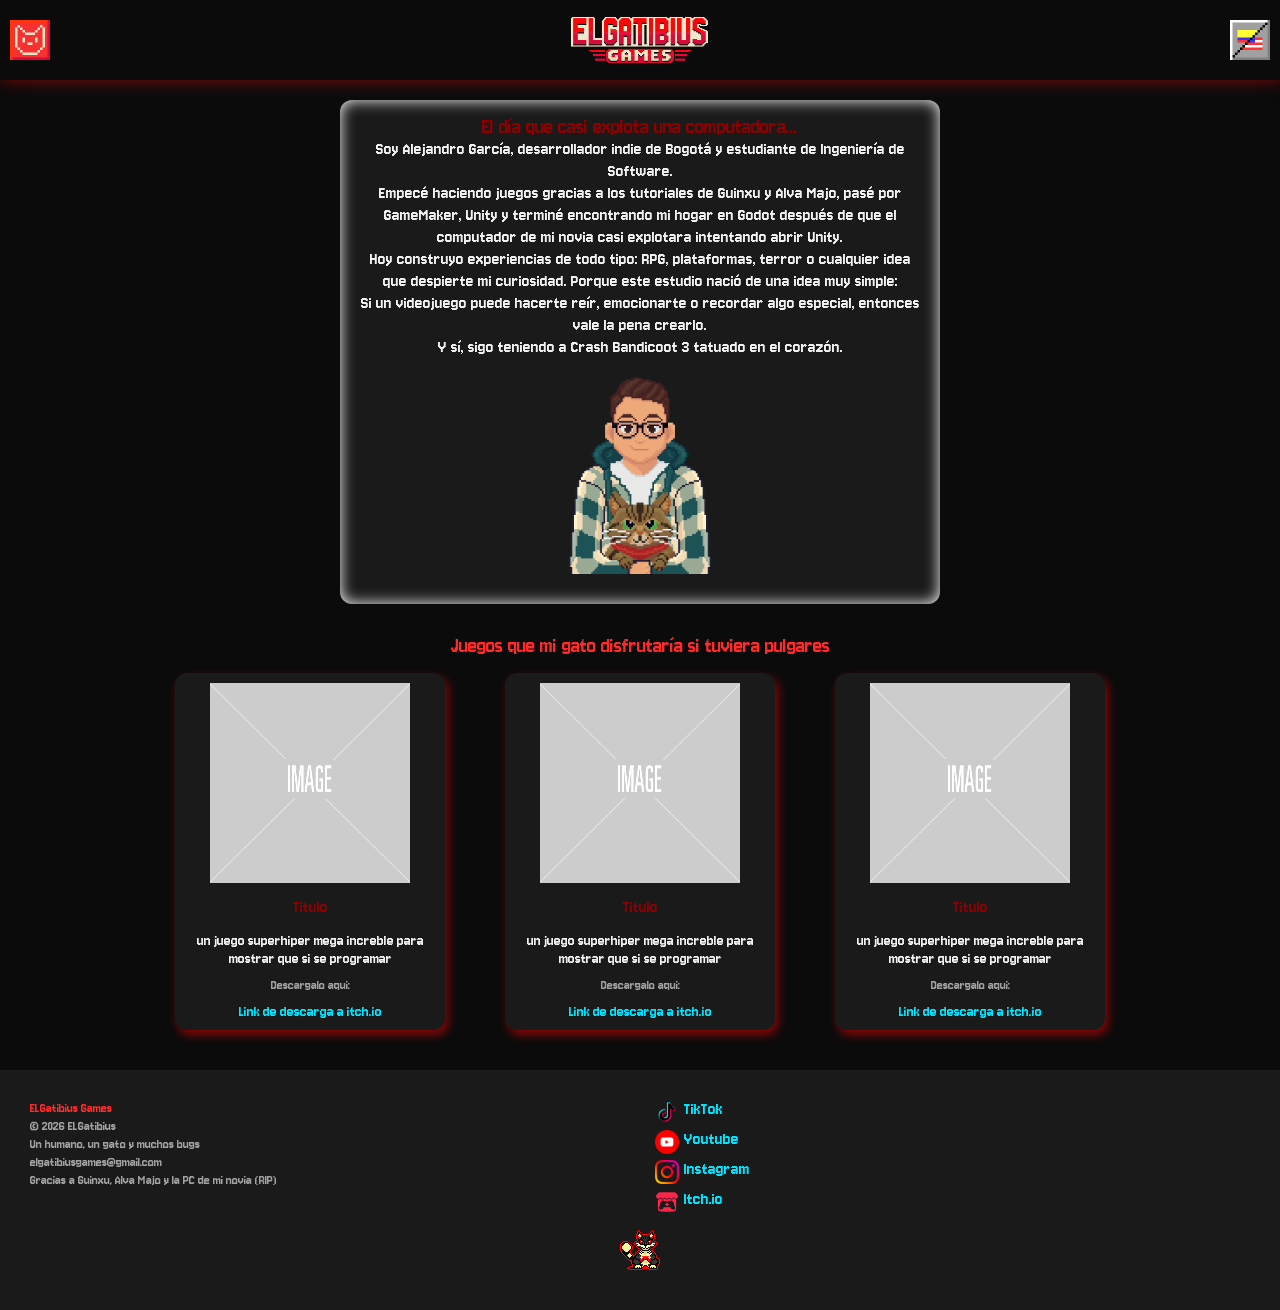
==== index.html @ f6ac6622 "Fixed: Main Paragraph" ====
<!DOCTYPE html>
<html lang="en">
<head>
    <meta charset="UTF-8">
    <meta name="viewport" content="width=device-width, initial-scale=1.0">
    <title>ElGatibius Games</title>
    <link rel="stylesheet" href="./styles/styles.css">
    <!-- Fuentes -->
     <link rel="preconnect" href="https://fonts.googleapis.com">
     <link rel="preconnect" href="https://fonts.gstatic.com" crossorigin>
     <link href="https://fonts.googleapis.com/css2?family=Jersey+10&display=swap" rel="stylesheet">
</head>
<body>
    <header class="nav-bar">
        <img src="./Assets/menu-icon.png" alt="menu" class="nav-bar--menu">
        <img src="./Assets/Logo ElGatibius.png" alt="logo header" class="nav-bar--logo">
        <img src="./Assets/language-icon.png" alt="language menu" class="nav-bar--language">
    </header>
    <body>
        <section class="main-presentation-container">
            <div class="main-presentation--card">
                <h1>El día que casi explota una computadora...</h1>
                <p>Soy Alejandro García, desarrollador indie de Bogotá y estudiante de Ingeniería de Software.<br>
                Empecé haciendo juegos gracias a los tutoriales de Guinxu y Alva Majo, pasé por GameMaker, Unity y terminé encontrando mi hogar en Godot después de que el computador de mi novia casi explotara intentando abrir Unity.<br>
                Hoy construyo experiencias de todo tipo: RPG, plataformas, terror o cualquier idea que despierte mi curiosidad. Porque este estudio nació de una idea muy simple:<br>
                Si un videojuego puede hacerte reír, emocionarte o recordar algo especial, entonces vale la pena crearlo.<br>

                Y sí, sigo teniendo a Crash Bandicoot 3 tatuado en el corazón.</p>
                <div class="portrait"></div>
            </div>
        </section>
        <section class="game-cards-container">
            <h2>Juegos que mi gato disfrutaría si tuviera pulgares</h2>
            <div class="game-cards--grid">
                <div class="game-card">
                    <img class="game-img" src="Assets/img-placeholder.jpg" alt="Imagen Videojuego UmbrellaJam">
                    <h3 class="game-title">Titulo</h3>
                    <p class="game-description">un juego superhiper mega increble para mostrar que si se programar</p>
                    <p class="download-label">Descargalo aqui:</p>
                    <a href="">Link de descarga a itch.io</a>
                </div>
                <div class="game-card">
                    <img class="game-img" src="Assets/img-placeholder.jpg" alt="Imagen Videojuego UmbrellaJam">
                    <h3 class="game-title">Titulo</h3>
                    <p class="game-description">un juego superhiper mega increble para mostrar que si se programar</p>
                    <p class="download-label">Descargalo aqui:</p>
                    <a href="">Link de descarga a itch.io</a>
                </div>
                <div class="game-card">
                    <img class="game-img" src="Assets/img-placeholder.jpg" alt="Imagen Videojuego UmbrellaJam">
                    <h3 class="game-title">Titulo</h3>
                    <p class="game-description">un juego superhiper mega increble para mostrar que si se programar</p>
                    <p class="download-label">Descargalo aqui:</p>
                    <a href="">Link de descarga a itch.io</a>
                </div>
            </div>
        </section>
    </body>
    <footer>
        <section class="footer-up">
            <div class="footer-up--legal">
                <p class="company-name">ELGatibius Games</p>
                <p>© 2026 ELGatibius<br>Un humano, un gato y muchos bugs</p>
                <p>elgatibiusgames@gmail.com</p>
                <p>Gracias a Guinxu, Alva Majo y la PC de mi novia (RIP)</p>
            </div>
            <div class="footer-up--social">
                <a href=""><span class="tiktok"></span>TikTok</a>
                <a href=""><span class="youtube"></span>Youtube</a>
                <a href=""><span class="insta"></span>Instagram</a>
                <a href=""><span class="itch"></span>Itch.io</a>
            </div>
        </section>
        <section class="footer-down">
            <div class="footer-down--ElGatibius"></div>
        </section>
    </footer>
</body>
</html>
---- styles/styles.css ----
/*
    1ro - Posicionamiento (Static, Absolute, Relative, Fixed)
    2do - Modelo de caja (box model) Margin, Padding, Size
    3ro - Tipografia
    4to - Visuales (Shadow, Border Radius)
    5to - Otros
*/
:root{
    --background: #0B0B0B;
    --background-sec: #1A1A1A;
    --red-strong: #FF2A2A;
    --red-shadow: #8B0000;
    --yellow-strong: #FFE55C;
    --text-color: #F0F0F0;
    --text-sec:#A0A0A0;
    --cyan-neon:#00E5FF;
}

*{
    margin: 0;
    padding: 0;
    box-sizing: border-box;
}
html{
    font-size: 62.5%;
    font-family: "Jersey 10", sans-serif;
    scroll-behavior: smooth;
    background-color: var(--background);
    scroll-behavior: smooth;
}
.nav-bar{
    display: flex;
    width: 100%;
    height: 10%;
    justify-content: space-between;
    align-items: center;
    padding: 10px 10px;
    margin-bottom: 5px;
    box-shadow: 2px 0px 15px rgba(255, 0, 0, 0.5)
}
.nav-bar--menu{
    width: 40px;
    height: 40px;
}
.nav-bar--menu:hover{
    transition: all 0.5s ease;
    transform: scale(1.3);
}

.nav-bar--logo{
    min-height: 45px;
    max-height: 60px;
    padding: 5px;
}

.nav-bar--language{
    width: 40px;
    height: 40px;
}
.nav-bar--language:hover{
    transition: all 0.5s ease;
    transform: scale(1.3);
}
.main-presentation-container{
    width: 100%;
    height: auto;
    padding: 15px;
}
.main-presentation--card{
    margin: 0 auto;
    display: flex;
    flex-direction: column;
    justify-content: center;
    align-items: center;
    width: 95%;
    max-width: 600px;
    height: fit-content;
    background-color: var(--background-sec);
    padding: 15px 20px;
    border-radius: 12px;
    box-shadow: inset 0 0 15px white;
}
.main-presentation--card h1{
    text-align: center;
    font-size: 2.2rem;
    color: var(--red-shadow);
    font-weight: 200;
}
.main-presentation--card p{
    text-align: center;
    font-size: 1.8rem;
    line-height: 2.2rem;
    font-weight: 300;
    color: var(--text-color);
}
.main-presentation--card .portrait{
    margin-top: 15px;
    margin-bottom: 15px;
    width: 200px;
    height: 200px;
    align-self: center;
    background-image: url(../Assets/Retrato.png);
    background-position: center;
    background-size: cover;
    background-repeat: no-repeat;
}

.game-cards-container{
    width: 100%;
    height: auto;
    display: flex;
    flex-direction: column;
    justify-content: center;
    align-items: center;
}
.game-cards-container h2{
    font-size: 2.2rem;
    font-weight: 300;
    color: var(--red-strong);
    font-weight: 100;
    text-align: center;
    margin: 15px 10px;
}
.game-cards--grid{
    width: 90%;
    display: grid;
    grid-template-columns: repeat(auto-fit, 300px);
    place-content: center;
    justify-items: center;
    gap: 30px;
    margin-bottom: 40px;
}

.game-card{
    display: flex;
    flex-direction: column;
    justify-content: center;
    align-items: center;
    text-align: center;
    min-width: 270px;
    max-width: 400px;
    width: 90%;
    height: auto;
    padding: 10px;
    background-color: var(--background-sec);
    border-radius: 12px;
    box-shadow: 3px 5px 10px rgba(255, 0, 0, 0.5);
}
.game-card:hover{
    transition: all ease 1s;
    transform: scale(1.1);
}
.game-card img{
    width: 200px;
    height: 200px;
}
.game-card .game-title{
    margin-top: 15px;
    margin-bottom: 15px;
    font-size: 1.8rem;
    color: var(--red-shadow);
    font-weight: 300;
    
}
.game-card .game-description{
    font-size: 1.6rem;
    color: var(--text-color);
    line-height: 1.8rem;
    font-weight: 300;
    margin-bottom: 10px;
}
.game-card .download-label{
    font-size: 1.4rem;
    color: var(--text-sec);
    font-weight:lighter;
    margin-bottom: 10px;
}
.game-card a{
    text-decoration: none;
    font-size: 1.6rem;
    color: var(--cyan-neon);
    font-weight: lighter;
}

footer{
    min-width: 320px;
    width: 100%;
    height: auto;
    display: flex;
    flex-direction: column;
    justify-content: center;
    padding: 30px;
    background-color: var(--background-sec);
}
.footer-up{
    display: flex;
    justify-content: space-around;
}
.footer-up--legal{
    width: 50%;
    font-size: 1.4rem;
    font-weight: lighter;
}
.footer-up--legal{
    width: 50%;
    font-size: 1.4rem;
    font-weight: lighter;
    line-height: 1.8rem;
    color: var(--text-sec);
}
.footer-up--legal .company-name{
    color: var(--red-strong);
    font-weight: lighter;
}

.footer-up--social{
    width: 50%;
    display: flex;
    flex-direction: column;
    padding-left: 15px;
}
.footer-up--social a{
    display: inline-flex;
    gap: 5px;
    height: 30px;
    width: 100%;
    vertical-align: middle;
    text-decoration: none;
    font-size: 1.8rem;
    color: var(--cyan-neon);
}
.footer-up--social span{
    width: 24px;
    height: 24px;
    background-position: center;
    background-size: cover;
    background-repeat: no-repeat;
}
.footer-up--social .tiktok{
    background-image: url(../Assets/social-network/tiktok.png);
}
.footer-up--social .youtube{
    background-image: url(../Assets/social-network/youtube.png);
}
.footer-up--social .insta{
    background-image: url(../Assets/social-network/instagram.png);
}
.footer-up--social .itch{
    background-image: url(../Assets/social-network/itch-io-logo.png);
}
.footer-down{
    margin-top: 10px;
    margin-bottom: 10px;
}
.footer-down--ElGatibius{
    margin: 0 auto;
    width: 40px;
    height: 40px;
    background-image: url(../Assets/Gato-Logo.png);
    background-position: center;
    background-size: cover;
    background-repeat: no-repeat;
}
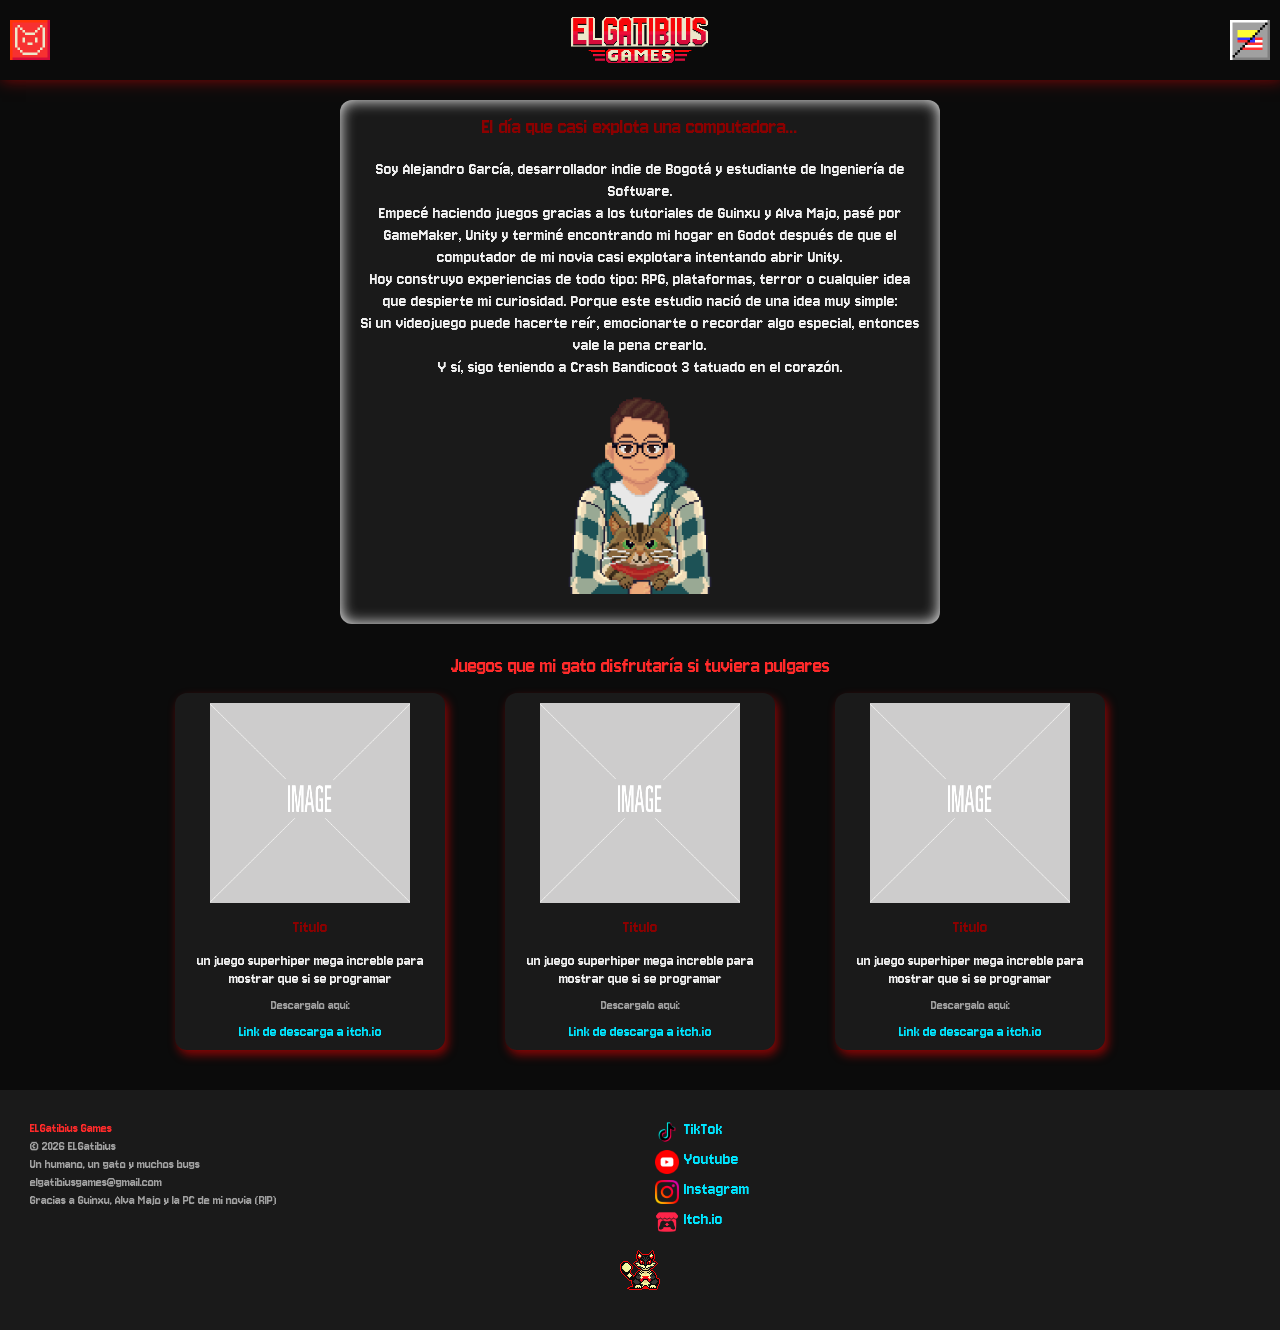
==== commit 59976e99: "Added: JS and Language function" ====
--- a/index.html
+++ b/index.html
@@ -14,13 +14,13 @@
     <header class="nav-bar">
         <img src="./Assets/menu-icon.png" alt="menu" class="nav-bar--menu">
         <img src="./Assets/Logo ElGatibius.png" alt="logo header" class="nav-bar--logo">
-        <img src="./Assets/language-icon.png" alt="language menu" class="nav-bar--language">
+        <img src="./Assets/language-icon.png" alt="language menu" class="nav-bar--language" id="lang-button">
     </header>
     <body>
         <section class="main-presentation-container">
             <div class="main-presentation--card">
-                <h1>El día que casi explota una computadora...</h1>
-                <p>Soy Alejandro García, desarrollador indie de Bogotá y estudiante de Ingeniería de Software.<br>
+                <h1 id="about-title">El día que casi explota una computadora...</h1>
+                <p id="about-text">Soy Alejandro García, desarrollador indie de Bogotá y estudiante de Ingeniería de Software.<br>
                 Empecé haciendo juegos gracias a los tutoriales de Guinxu y Alva Majo, pasé por GameMaker, Unity y terminé encontrando mi hogar en Godot después de que el computador de mi novia casi explotara intentando abrir Unity.<br>
                 Hoy construyo experiencias de todo tipo: RPG, plataformas, terror o cualquier idea que despierte mi curiosidad. Porque este estudio nació de una idea muy simple:<br>
                 Si un videojuego puede hacerte reír, emocionarte o recordar algo especial, entonces vale la pena crearlo.<br>
@@ -30,27 +30,27 @@
             </div>
         </section>
         <section class="game-cards-container">
-            <h2>Juegos que mi gato disfrutaría si tuviera pulgares</h2>
+            <h2 id="game-card--title">Juegos que mi gato disfrutaría si tuviera pulgares</h2>
             <div class="game-cards--grid">
                 <div class="game-card">
                     <img class="game-img" src="Assets/img-placeholder.jpg" alt="Imagen Videojuego UmbrellaJam">
-                    <h3 class="game-title">Titulo</h3>
-                    <p class="game-description">un juego superhiper mega increble para mostrar que si se programar</p>
-                    <p class="download-label">Descargalo aqui:</p>
+                    <h3 class="game-title" id="game-title-1">Titulo</h3>
+                    <p class="game-description" id="game-description-1">un juego superhiper mega increble para mostrar que si se programar</p>
+                    <p class="download-label" id="game-download-label-1">Descargalo aqui:</p>
                     <a href="">Link de descarga a itch.io</a>
                 </div>
                 <div class="game-card">
                     <img class="game-img" src="Assets/img-placeholder.jpg" alt="Imagen Videojuego UmbrellaJam">
-                    <h3 class="game-title">Titulo</h3>
-                    <p class="game-description">un juego superhiper mega increble para mostrar que si se programar</p>
-                    <p class="download-label">Descargalo aqui:</p>
+                    <h3 class="game-title" id="game-title-2">Titulo</h3>
+                    <p class="game-description" id="game-description-2">un juego superhiper mega increble para mostrar que si se programar</p>
+                    <p class="download-label" id="game-download-label-2">Descargalo aqui:</p>
                     <a href="">Link de descarga a itch.io</a>
                 </div>
                 <div class="game-card">
                     <img class="game-img" src="Assets/img-placeholder.jpg" alt="Imagen Videojuego UmbrellaJam">
-                    <h3 class="game-title">Titulo</h3>
-                    <p class="game-description">un juego superhiper mega increble para mostrar que si se programar</p>
-                    <p class="download-label">Descargalo aqui:</p>
+                    <h3 class="game-title" id="game-title-3">Titulo</h3>
+                    <p class="game-description" id="game-description-3">un juego superhiper mega increble para mostrar que si se programar</p>
+                    <p class="download-label" id="game-download-label-3">Descargalo aqui:</p>
                     <a href="">Link de descarga a itch.io</a>
                 </div>
             </div>
@@ -59,10 +59,10 @@
     <footer>
         <section class="footer-up">
             <div class="footer-up--legal">
-                <p class="company-name">ELGatibius Games</p>
-                <p>© 2026 ELGatibius<br>Un humano, un gato y muchos bugs</p>
+                <p class="company-name" id="footer-company-name">ELGatibius Games</p>
+                <p id="copy-elgatibius">© 2026 ELGatibius<br>Un humano, un gato y muchos bugs</p>
                 <p>elgatibiusgames@gmail.com</p>
-                <p>Gracias a Guinxu, Alva Majo y la PC de mi novia (RIP)</p>
+                <p id="footer-thanks">Gracias a Guinxu, Alva Majo y la PC de mi novia (RIP)</p>
             </div>
             <div class="footer-up--social">
                 <a href=""><span class="tiktok"></span>TikTok</a>
@@ -75,5 +75,6 @@
             <div class="footer-down--ElGatibius"></div>
         </section>
     </footer>
+    <script src="js/app.js"></script>
 </body>
 </html>
--- a/styles/styles.css
+++ b/styles/styles.css
@@ -81,6 +81,7 @@
     box-shadow: inset 0 0 15px white;
 }
 .main-presentation--card h1{
+    margin-bottom: 20px;
     text-align: center;
     font-size: 2.2rem;
     color: var(--red-shadow);
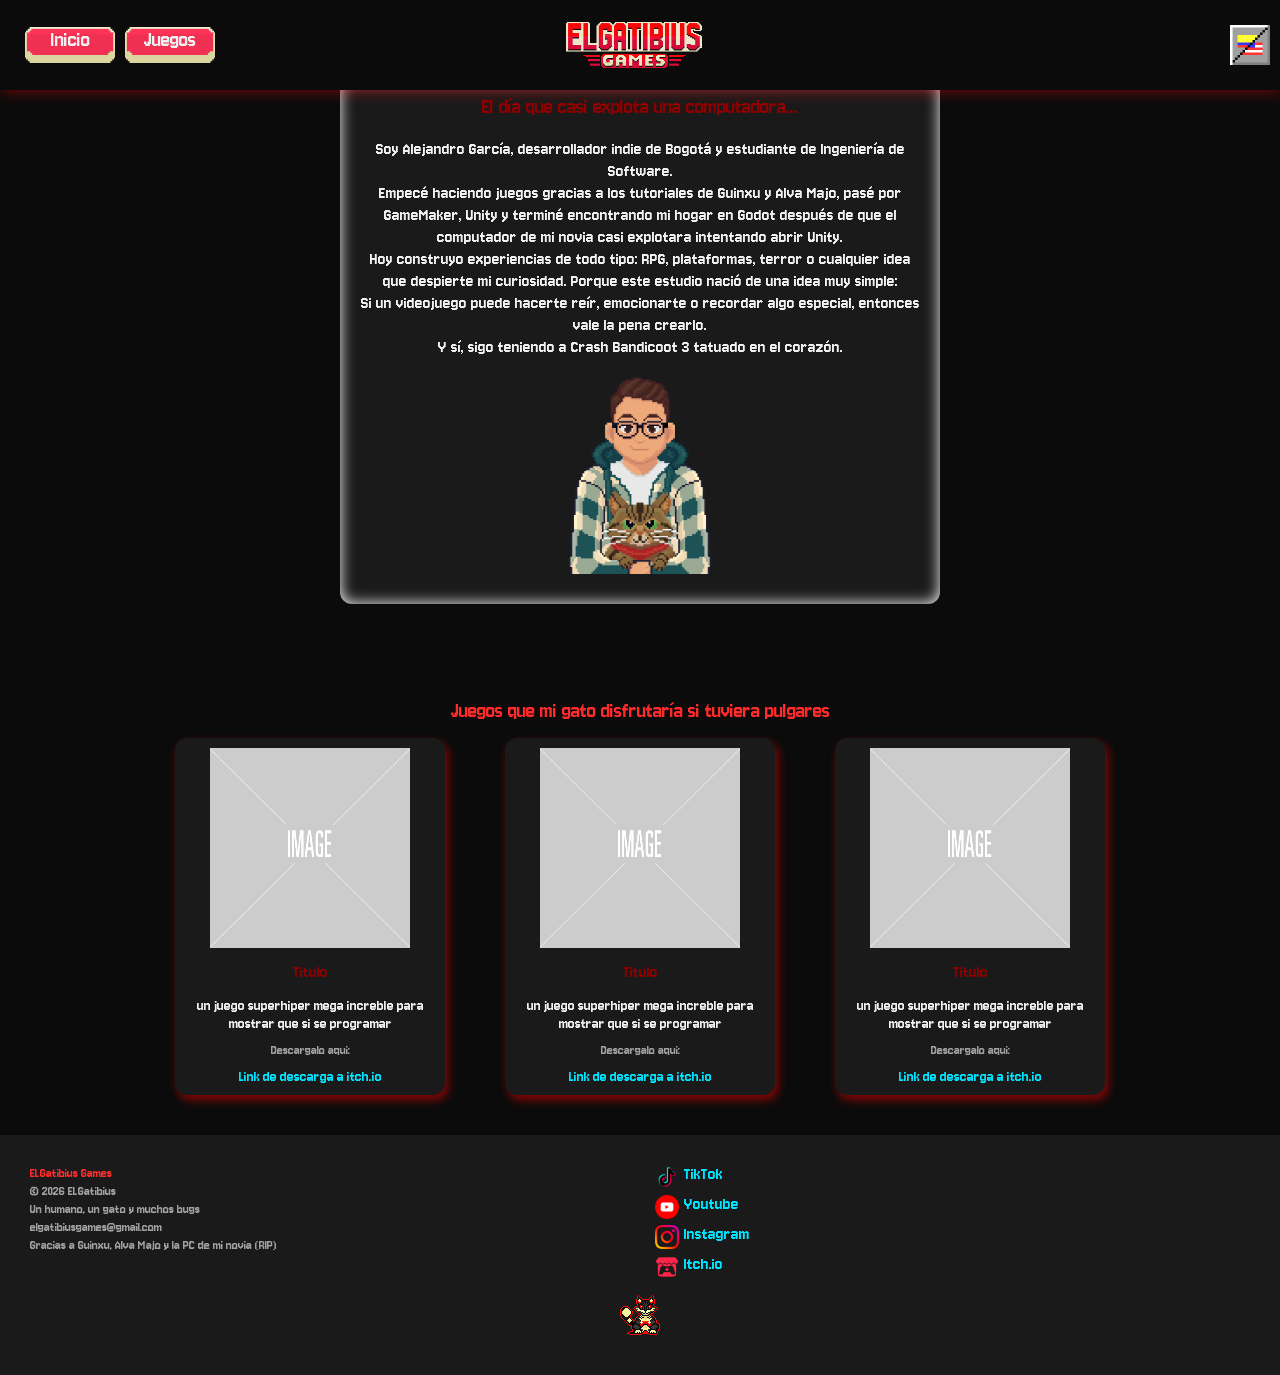
==== commit f1b4b99c: "Added: Laptop Menu buttons and translation" ====
--- a/index.html
+++ b/index.html
@@ -13,11 +13,15 @@
 <body>
     <header class="nav-bar">
         <img src="./Assets/menu-icon.png" alt="menu" class="nav-bar--menu">
+        <div class="menu-laptop">
+            <div class="menu-laptop--button"><a href="#main-presentation-container" id="home-button">Inicio</a></div>
+            <div class="menu-laptop--button"><a href="#game-card--title" id="games-button">Juegos</a></div>
+        </div>
         <img src="./Assets/Logo ElGatibius.png" alt="logo header" class="nav-bar--logo">
         <img src="./Assets/language-icon.png" alt="language menu" class="nav-bar--language" id="lang-button">
     </header>
-    <body>
-        <section class="main-presentation-container">
+    <main>
+        <section class="main-presentation-container" id="main-presentation-container">
             <div class="main-presentation--card">
                 <h1 id="about-title">El día que casi explota una computadora...</h1>
                 <p id="about-text">Soy Alejandro García, desarrollador indie de Bogotá y estudiante de Ingeniería de Software.<br>
@@ -55,7 +59,7 @@
                 </div>
             </div>
         </section>
-    </body>
+    </main>
     <footer>
         <section class="footer-up">
             <div class="footer-up--legal">
--- a/styles/styles.css
+++ b/styles/styles.css
@@ -42,6 +42,9 @@
     width: 40px;
     height: 40px;
 }
+.menu-laptop{
+    display: none;
+}
 .nav-bar--menu:hover{
     transition: all 0.5s ease;
     transform: scale(1.3);
@@ -261,4 +264,47 @@
     background-position: center;
     background-size: cover;
     background-repeat: no-repeat;
+}
+
+@media (min-width: 768px) {
+.nav-bar{
+    position: fixed;
+    background-color: var(--background);
+}
+.nav-bar--menu{
+    display: none;
+}
+.menu-laptop{
+    display: flex;
+    padding-left: 15px;
+    gap: 10px;
+}
+.menu-laptop--button{
+    width: 90px;
+    height: 45px;
+    background-image: url(../Assets/menu-button.png);
+    background-position: center;
+    background-repeat: no-repeat;
+    background-size:contain ;
+    text-align: center;
+    padding: 0 10px;
+    padding-top: 5px;
+}
+.menu-laptop--button:hover{
+    transition: all ease-out 0.5s;
+    transform: scale(1.1) translate(0px,5px);
+
+}
+.menu-laptop--button a{
+    text-decoration: none;
+    font-size: 2.2rem;
+    color: var(--text-color);
+}
+.nav-bar--logo{
+    position: absolute;
+    left: calc(50% - 80px);
+}
+.main-presentation-container{
+    padding: 80px;
+}
 }
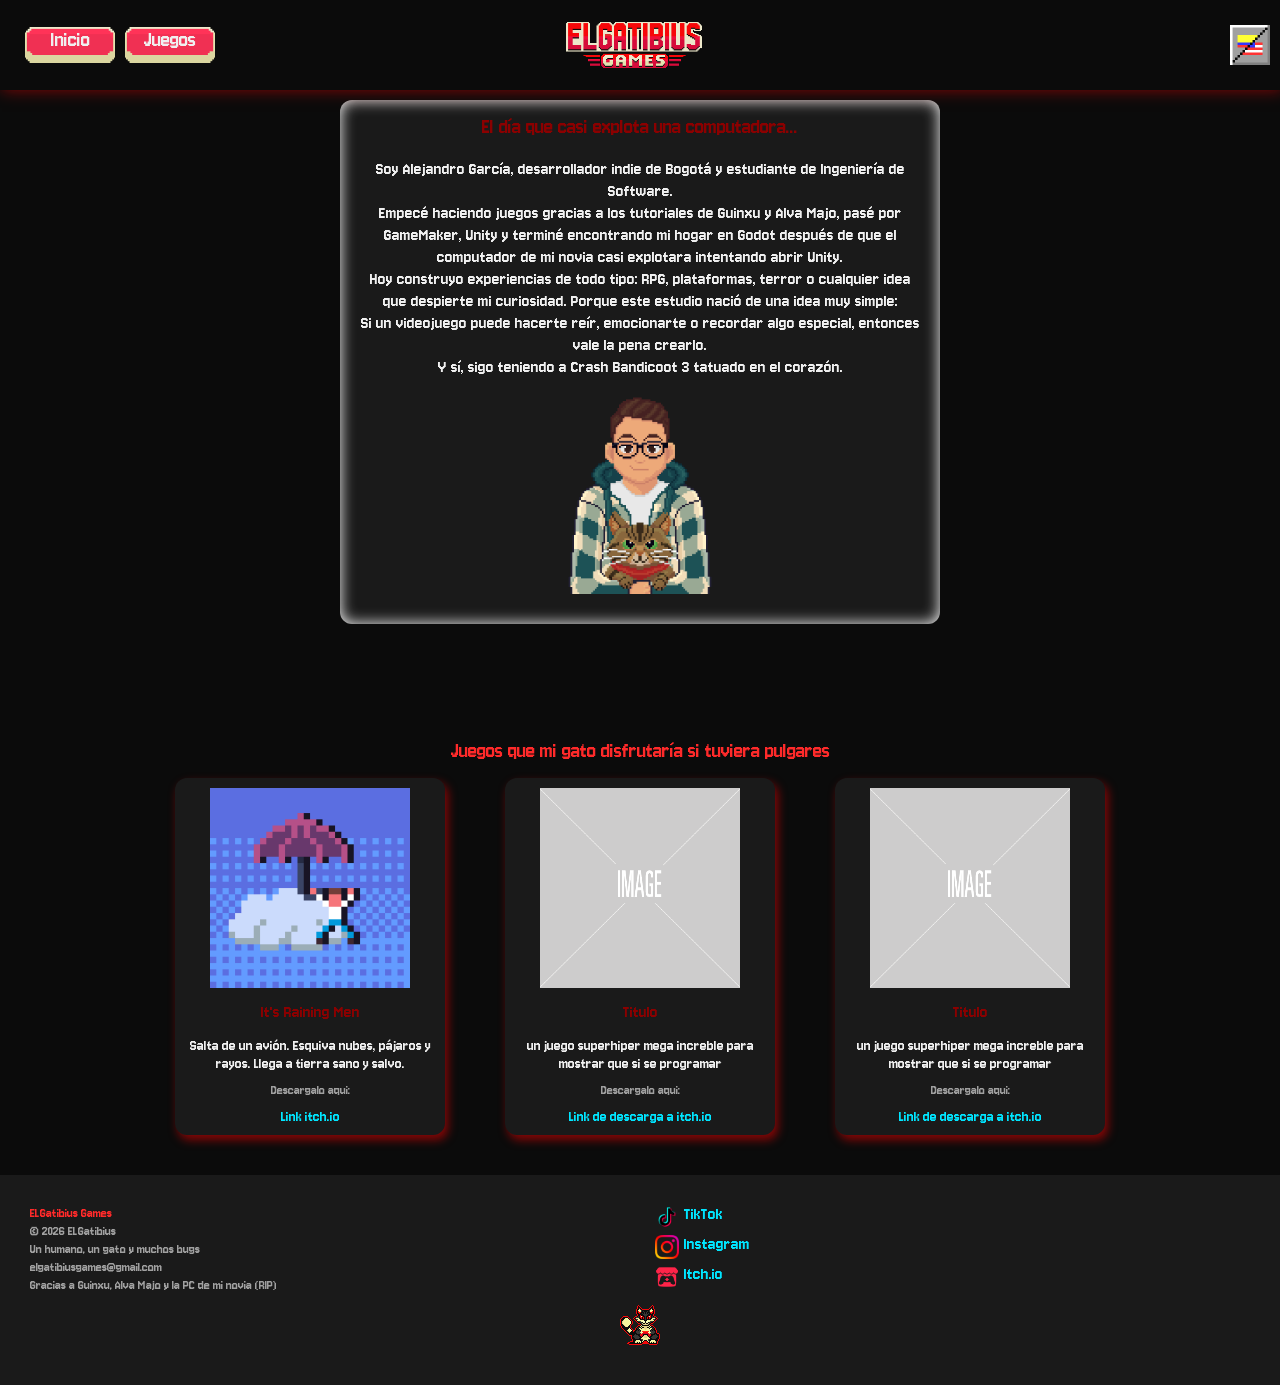
==== commit b70468cd: "ADDED: ItsRainingMen Card - Updated Itch.io link" ====
--- a/index.html
+++ b/index.html
@@ -37,11 +37,11 @@
             <h2 id="game-card--title">Juegos que mi gato disfrutaría si tuviera pulgares</h2>
             <div class="game-cards--grid">
                 <div class="game-card">
-                    <img class="game-img" src="Assets/img-placeholder.jpg" alt="Imagen Videojuego UmbrellaJam">
-                    <h3 class="game-title" id="game-title-1">Titulo</h3>
-                    <p class="game-description" id="game-description-1">un juego superhiper mega increble para mostrar que si se programar</p>
+                    <img class="game-img" src="Assets/games-images/itsRainingMen-icon.png" alt="Imagen Videojuego Its Raining Men">
+                    <h3 class="game-title" id="game-title-1">It's Raining Men</h3>
+                    <p class="game-description" id="game-description-1">Salta de un avión. Esquiva nubes, pájaros y rayos. Llega a tierra sano y salvo.</p>
                     <p class="download-label" id="game-download-label-1">Descargalo aqui:</p>
-                    <a href="">Link de descarga a itch.io</a>
+                    <a href="https://elgatibius.itch.io/its-raining-men" target="_blank">Link itch.io</a>
                 </div>
                 <div class="game-card">
                     <img class="game-img" src="Assets/img-placeholder.jpg" alt="Imagen Videojuego UmbrellaJam">
@@ -70,9 +70,8 @@
             </div>
             <div class="footer-up--social">
                 <a href=""><span class="tiktok"></span>TikTok</a>
-                <a href=""><span class="youtube"></span>Youtube</a>
                 <a href=""><span class="insta"></span>Instagram</a>
-                <a href=""><span class="itch"></span>Itch.io</a>
+                <a href="https://elgatibius.itch.io/" target="_blank"><span class="itch"></span>Itch.io</a>
             </div>
         </section>
         <section class="footer-down">
--- a/styles/styles.css
+++ b/styles/styles.css
@@ -32,6 +32,8 @@
     display: flex;
     width: 100%;
     height: 10%;
+    min-height: 80px;
+    max-height: 90px;
     justify-content: space-between;
     align-items: center;
     padding: 10px 10px;
@@ -243,9 +245,6 @@
 .footer-up--social .tiktok{
     background-image: url(../Assets/social-network/tiktok.png);
 }
-.footer-up--social .youtube{
-    background-image: url(../Assets/social-network/youtube.png);
-}
 .footer-up--social .insta{
     background-image: url(../Assets/social-network/instagram.png);
 }
@@ -305,6 +304,6 @@
     left: calc(50% - 80px);
 }
 .main-presentation-container{
-    padding: 80px;
+    padding: 100px;
 }
 }
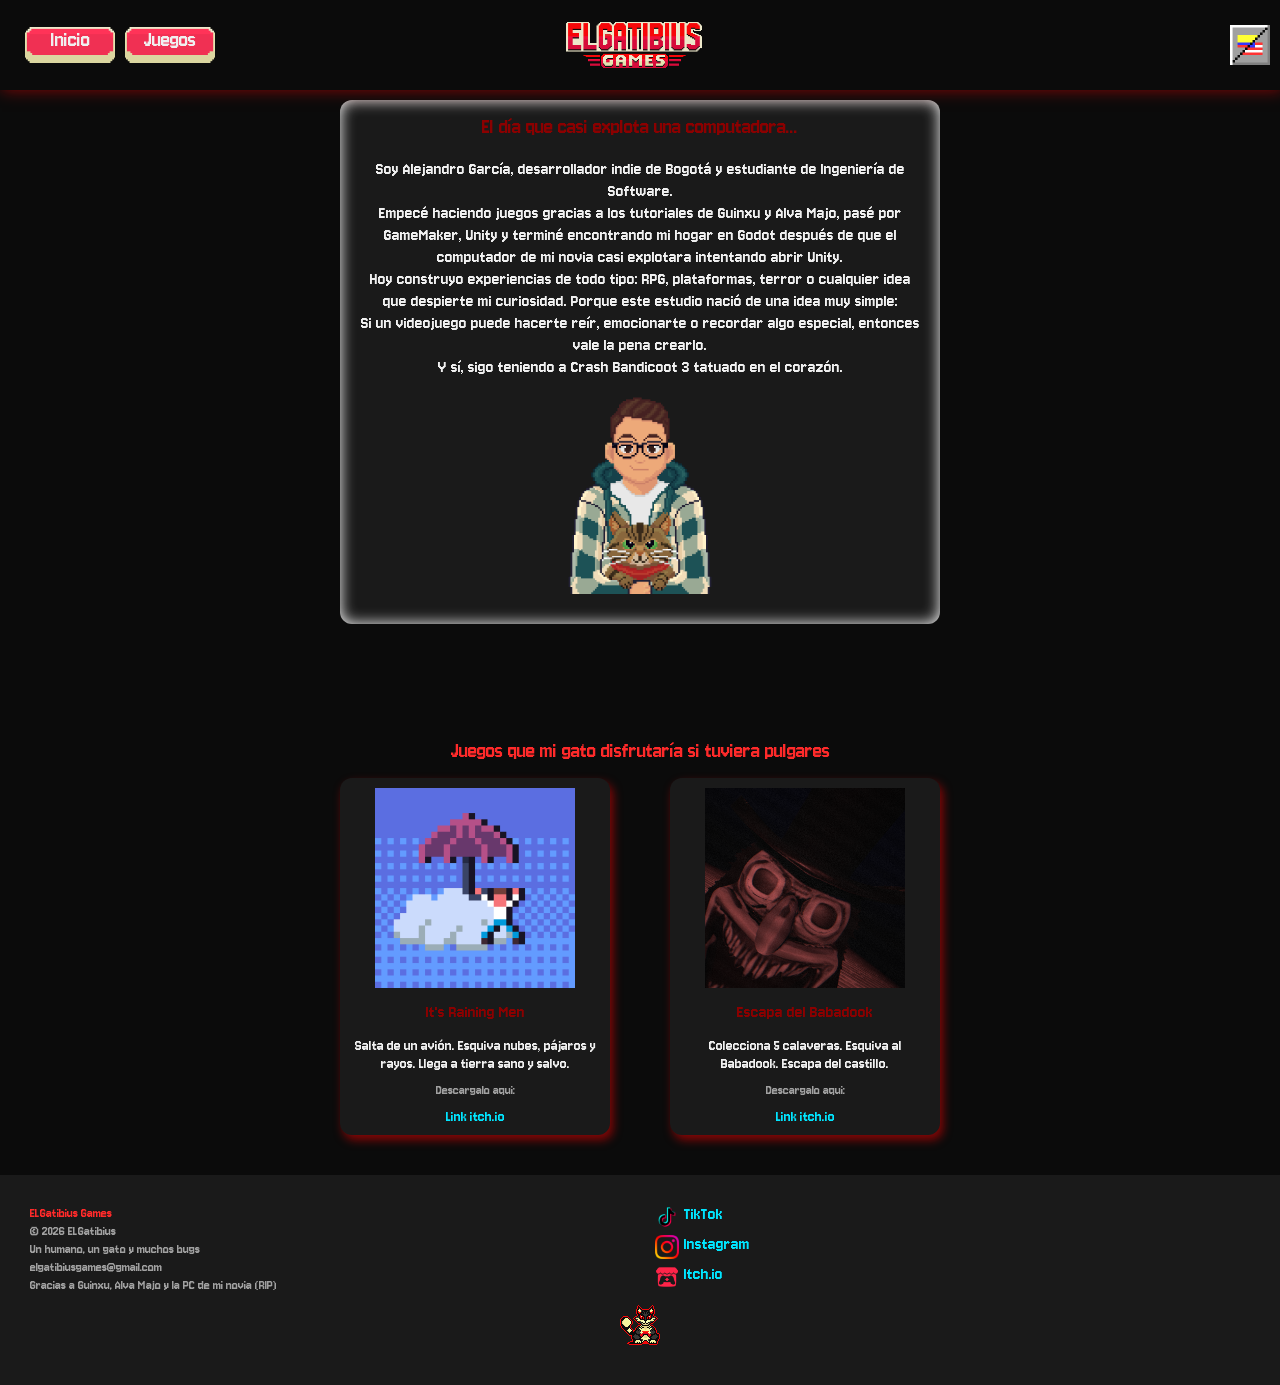
==== commit fca3b537: "Added: Babadook game" ====
--- a/index.html
+++ b/index.html
@@ -4,6 +4,7 @@
     <meta charset="UTF-8">
     <meta name="viewport" content="width=device-width, initial-scale=1.0">
     <title>ElGatibius Games</title>
+    <link rel="shortcut icon" href="./Assets/Header-Icon.png" type="image/x-icon">
     <link rel="stylesheet" href="./styles/styles.css">
     <!-- Fuentes -->
      <link rel="preconnect" href="https://fonts.googleapis.com">
@@ -44,19 +45,19 @@
                     <a href="https://elgatibius.itch.io/its-raining-men" target="_blank">Link itch.io</a>
                 </div>
                 <div class="game-card">
-                    <img class="game-img" src="Assets/img-placeholder.jpg" alt="Imagen Videojuego UmbrellaJam">
-                    <h3 class="game-title" id="game-title-2">Titulo</h3>
-                    <p class="game-description" id="game-description-2">un juego superhiper mega increble para mostrar que si se programar</p>
+                    <img class="game-img" src="Assets/games-images/Babadook-square.png" alt="Imagen Videojuego UmbrellaJam">
+                    <h3 class="game-title" id="game-title-2">Escapa del Babadook</h3>
+                    <p class="game-description" id="game-description-2">Colecciona 5 calaveras. Esquiva al Babadook. Escapa del castillo.</p>
                     <p class="download-label" id="game-download-label-2">Descargalo aqui:</p>
-                    <a href="">Link de descarga a itch.io</a>
+                    <a href="https://elgatibius.itch.io/escape-from-babadook" target="_blank">Link itch.io</a>
                 </div>
-                <div class="game-card">
+                <!-- <div class="game-card">
                     <img class="game-img" src="Assets/img-placeholder.jpg" alt="Imagen Videojuego UmbrellaJam">
                     <h3 class="game-title" id="game-title-3">Titulo</h3>
                     <p class="game-description" id="game-description-3">un juego superhiper mega increble para mostrar que si se programar</p>
                     <p class="download-label" id="game-download-label-3">Descargalo aqui:</p>
                     <a href="">Link de descarga a itch.io</a>
-                </div>
+                </div> -->
             </div>
         </section>
     </main>
@@ -69,8 +70,8 @@
                 <p id="footer-thanks">Gracias a Guinxu, Alva Majo y la PC de mi novia (RIP)</p>
             </div>
             <div class="footer-up--social">
-                <a href=""><span class="tiktok"></span>TikTok</a>
-                <a href=""><span class="insta"></span>Instagram</a>
+                <a href="https://www.tiktok.com/@elgatibius.games?is_from_webapp=1&sender_device=pc" target="_blank"><span class="tiktok"></span>TikTok</a>
+                <a href="https://www.instagram.com/elgatibiusgames/" target="_blank"><span class="insta"></span>Instagram</a>
                 <a href="https://elgatibius.itch.io/" target="_blank"><span class="itch"></span>Itch.io</a>
             </div>
         </section>
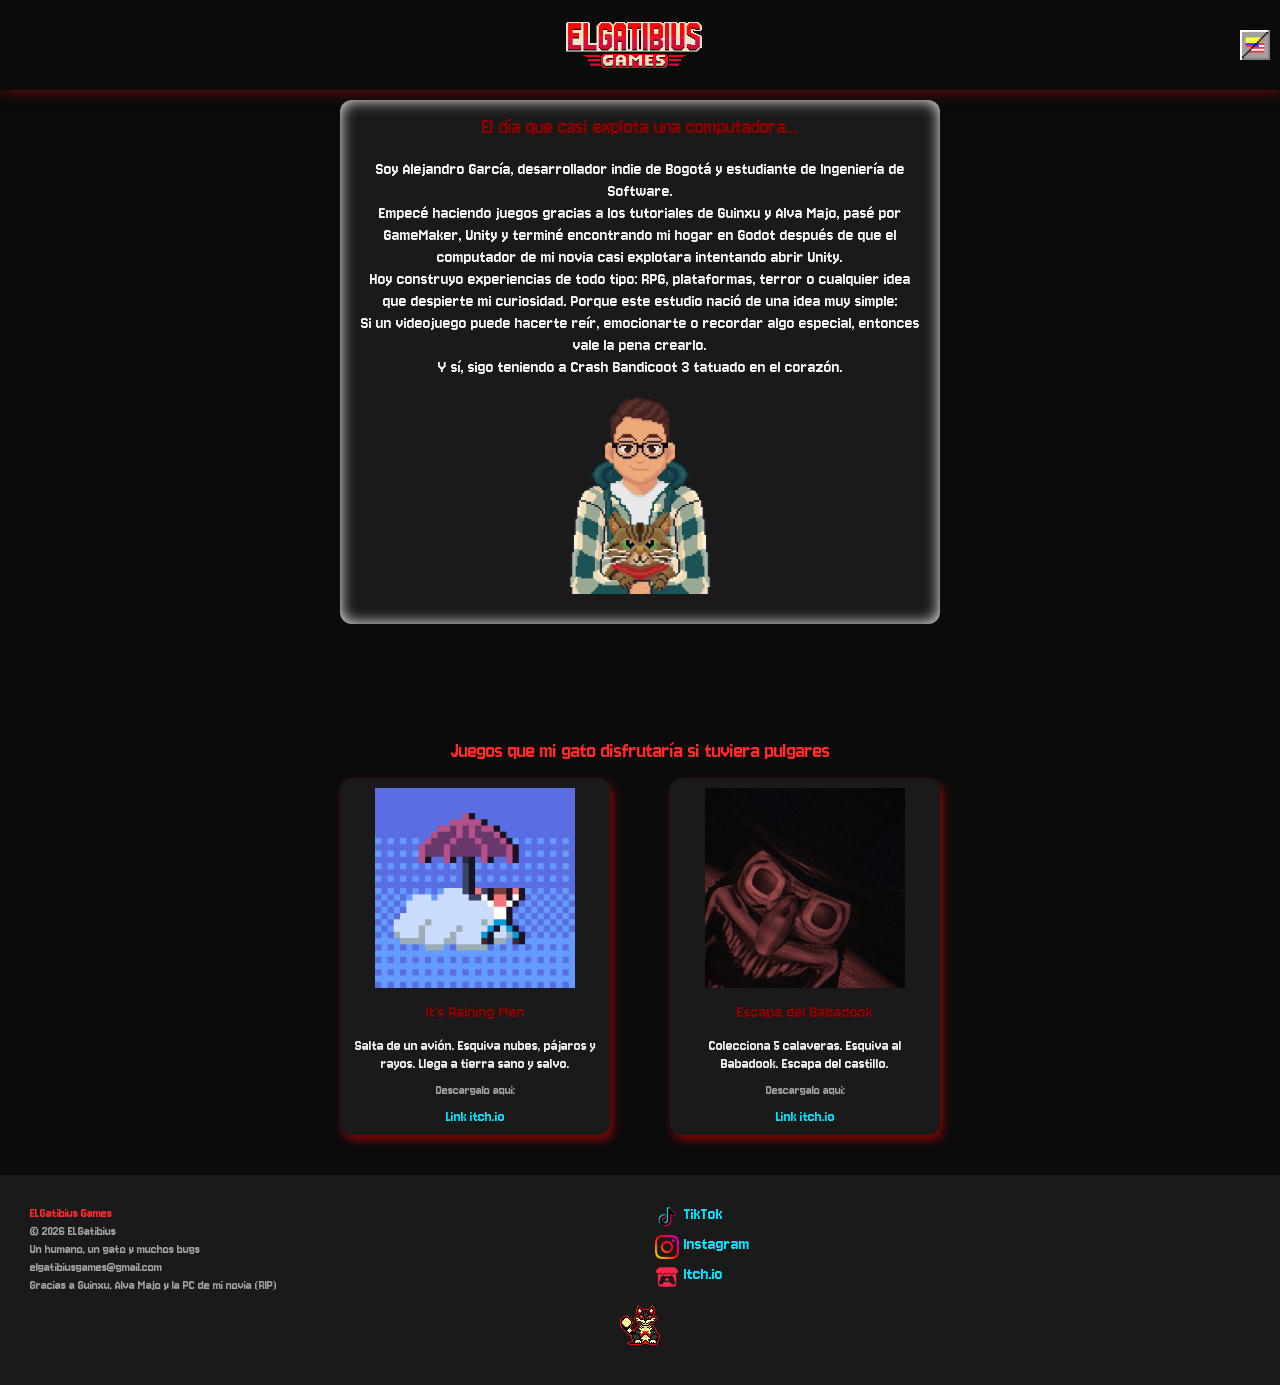
==== commit 630ee1e2: "Remove: Remove menu button" ====
--- a/index.html
+++ b/index.html
@@ -13,11 +13,6 @@
 </head>
 <body>
     <header class="nav-bar">
-        <img src="./Assets/menu-icon.png" alt="menu" class="nav-bar--menu">
-        <div class="menu-laptop">
-            <div class="menu-laptop--button"><a href="#main-presentation-container" id="home-button">Inicio</a></div>
-            <div class="menu-laptop--button"><a href="#game-card--title" id="games-button">Juegos</a></div>
-        </div>
         <img src="./Assets/Logo ElGatibius.png" alt="logo header" class="nav-bar--logo">
         <img src="./Assets/language-icon.png" alt="language menu" class="nav-bar--language" id="lang-button">
     </header>
--- a/styles/styles.css
+++ b/styles/styles.css
@@ -29,38 +29,31 @@
     scroll-behavior: smooth;
 }
 .nav-bar{
+    position: relative;
     display: flex;
     width: 100%;
     height: 10%;
     min-height: 80px;
     max-height: 90px;
-    justify-content: space-between;
+    justify-content: end;
     align-items: center;
     padding: 10px 10px;
     margin-bottom: 5px;
     box-shadow: 2px 0px 15px rgba(255, 0, 0, 0.5)
 }
-.nav-bar--menu{
-    width: 40px;
-    height: 40px;
-}
-.menu-laptop{
-    display: none;
-}
-.nav-bar--menu:hover{
-    transition: all 0.5s ease;
-    transform: scale(1.3);
-}
+
 
 .nav-bar--logo{
+    position: absolute;
+    left: calc(50% - 75px);
     min-height: 45px;
     max-height: 60px;
     padding: 5px;
 }
 
 .nav-bar--language{
-    width: 40px;
-    height: 40px;
+    width: 30px;
+    height: 30px;
 }
 .nav-bar--language:hover{
     transition: all 0.5s ease;
